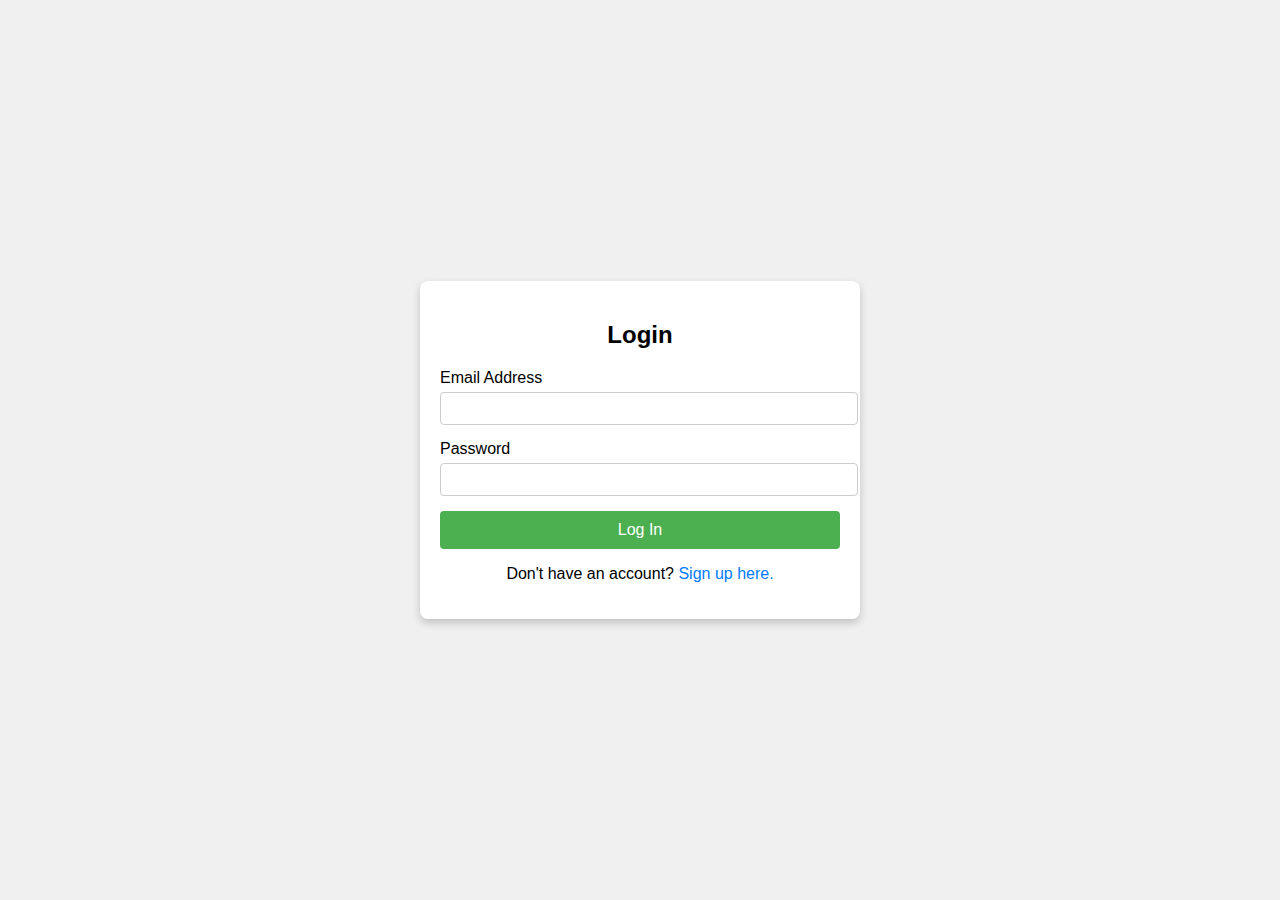
==== index.html @ 85cd4388 "Login & Signup Form" ====
<!DOCTYPE html>
<html lang="en">
<head>
    <meta charset="UTF-8">
    <meta name="viewport" content="width=device-width, initial-scale=1.0">
    <title>Login Form</title>
    <link rel="stylesheet" href="style.css">
</head>
<body>
    <div class="form-container">
        <h2>Login</h2>
        <form action="#" method="POST">
            <div class="form-group">
                <label for="login-email">Email Address</label>
                <input type="email" id="login-email" name="email" required>
            </div>
            <div class="form-group">
                <label for="login-password">Password</label>
                <input type="password" id="login-password" name="password" required>
            </div>
            <div class="form-group">
                <button type="submit">Log In</button>
            </div>
            <div class="link">
                <p>Don't have an account? <a href="#signup">Sign up here.</a></p>
            </div>
        </form>
    </div>
</body>
</html
---- style.css ----
body {
    font-family: Arial, sans-serif;
    display: flex;
    justify-content: center;
    align-items: center;
    height: 100vh;
    background-color: #f0f0f0;
    margin: 0;
}
.form-container {
    background-color: #fff;
    padding: 20px;
    border-radius: 8px;
    box-shadow: 0 4px 8px rgba(0, 0, 0, 0.2);
    max-width: 400px;
    width: 100%;
    margin: 20px;
}
.form-container h2 {
    text-align: center;
    margin-bottom: 20px;
}

.form-group {
    margin-bottom: 15px;
}
.form-group label {
    display: block;
    margin-bottom: 5px;
}
.form-group input {
    width: 100%;
    padding: 8px;
    border: 1px solid #ccc;
    border-radius: 4px;
}
.form-group button {
    width: 100%;
    padding: 10px;
    background-color: #4CAF50;
    color: #fff;
    border: none;
    border-radius: 4px;
    cursor: pointer;
    font-size: 16px;
}
.form-group button:hover {
    background-color: #45a049;
}
.link {
    text-align: center;
    margin-top: 15px;
}
.link a {
    color: #007BFF;
    text-decoration: none;
}
.link a:hover {
    text-decoration: underline;
}
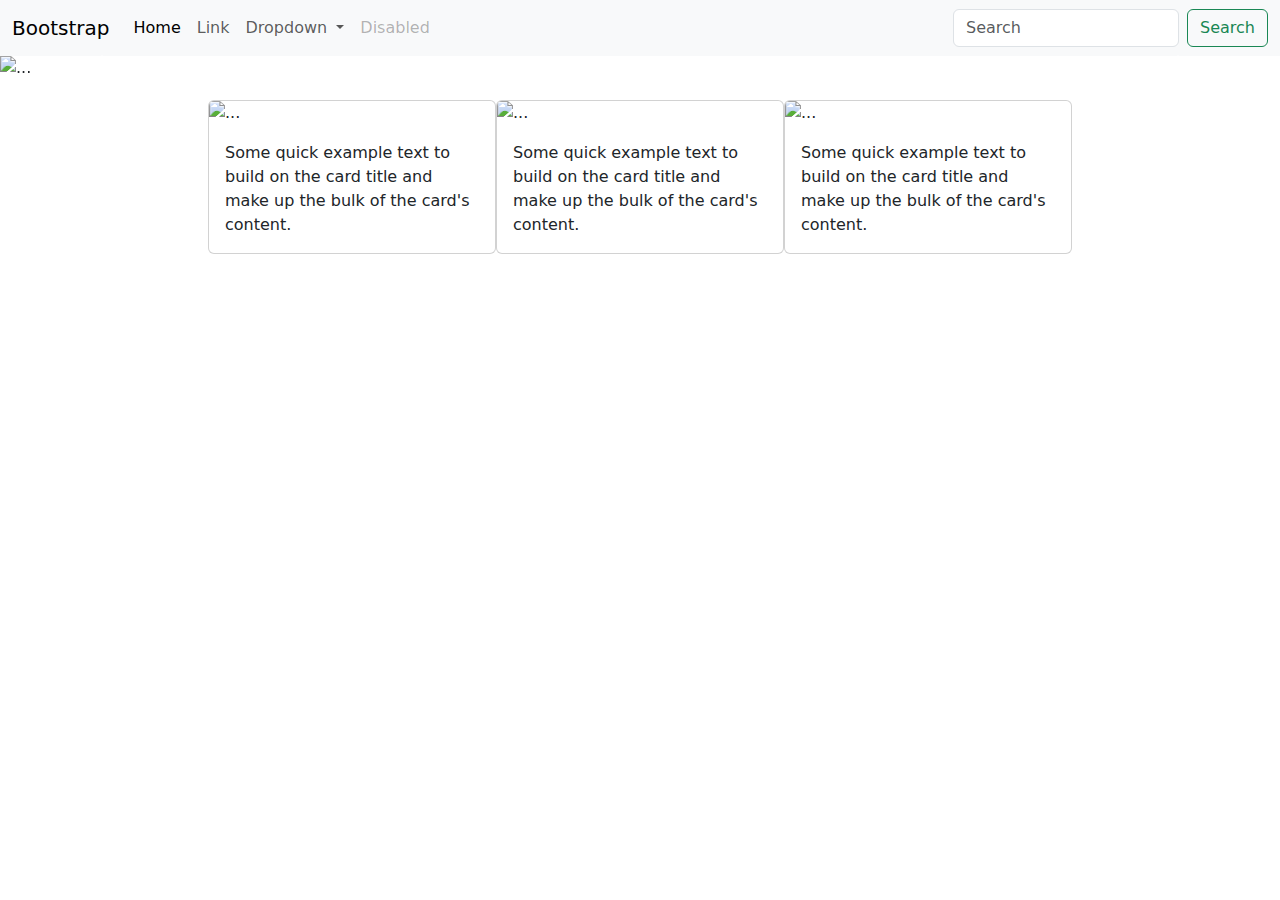
==== commit ff0957a6: "Booking.com" ====
--- a/index.html
+++ b/index.html
@@ -3,28 +3,89 @@
 <head>
     <meta charset="UTF-8">
     <meta name="viewport" content="width=device-width, initial-scale=1.0">
-    <title>Login Form</title>
+    <title>Hackathon</title>
+    <link rel="stylesheet" href="https://cdnjs.cloudflare.com/ajax/libs/font-awesome/6.7.2/css/all.min.css" integrity="sha512-Evv84Mr4kqVGRNSgIGL/F/aIDqQb7xQ2vcrdIwxfjThSH8CSR7PBEakCr51Ck+w+/U6swU2Im1vVX0SVk9ABhg==" crossorigin="anonymous" referrerpolicy="no-referrer" />
+    <link rel="stylesheet" href="https://cdnjs.cloudflare.com/ajax/libs/animate.css/4.1.1/animate.min.css"/>
+    <link href="https://cdn.jsdelivr.net/npm/bootstrap@5.3.3/dist/css/bootstrap.min.css" rel="stylesheet" integrity="sha384-QWTKZyjpPEjISv5WaRU9OFeRpok6YctnYmDr5pNlyT2bRjXh0JMhjY6hW+ALEwIH" crossorigin="anonymous">
     <link rel="stylesheet" href="style.css">
 </head>
 <body>
-    <div class="form-container">
-        <h2>Login</h2>
-        <form action="#" method="POST">
-            <div class="form-group">
-                <label for="login-email">Email Address</label>
-                <input type="email" id="login-email" name="email" required>
-            </div>
-            <div class="form-group">
-                <label for="login-password">Password</label>
-                <input type="password" id="login-password" name="password" required>
-            </div>
-            <div class="form-group">
-                <button type="submit">Log In</button>
-            </div>
-            <div class="link">
-                <p>Don't have an account? <a href="#signup">Sign up here.</a></p>
-            </div>
-        </form>
+    <nav class="navbar navbar-expand-lg bg-body-tertiary">
+        <div class="container-fluid">
+            <a class="navbar-brand" href="#">Bootstrap
+            </a>
+          <button class="navbar-toggler" type="button" data-bs-toggle="collapse" data-bs-target="#navbarSupportedContent" aria-controls="navbarSupportedContent" aria-expanded="false" aria-label="Toggle navigation">
+            <span class="navbar-toggler-icon"></span>
+          </button>
+          <div class="collapse navbar-collapse" id="navbarSupportedContent">
+            <ul class="navbar-nav me-auto mb-2 mb-lg-0">
+              <li class="nav-item">
+                <a class="nav-link active" aria-current="page" href="#">Home</a>
+              </li>
+              <li class="nav-item">
+                <a class="nav-link" href="#">Link</a>
+              </li>
+              <li class="nav-item dropdown">
+                <a class="nav-link dropdown-toggle" href="#" role="button" data-bs-toggle="dropdown" aria-expanded="false">
+                  Dropdown
+                </a>
+                <ul class="dropdown-menu">
+                  <li><a class="dropdown-item" href="#">Action</a></li>
+                  <li><a class="dropdown-item" href="#">Another action</a></li>
+                  <li><hr class="dropdown-divider"></li>
+                  <li><a class="dropdown-item" href="#">Something else here</a></li>
+                </ul>
+              </li>
+              <li class="nav-item">
+                <a class="nav-link disabled" aria-disabled="true">Disabled</a>
+              </li>
+            </ul>
+            <form class="d-flex" role="search">
+              <input class="form-control me-2" type="search" placeholder="Search" aria-label="Search">
+              <button class="btn btn-outline-success" type="submit">Search</button>
+            </form>
+          </div>
+        </div>
+      </nav>
+      <div id="carouselExample" class="carousel slide">
+        <div class="carousel-inner">
+          <div class="carousel-item active">
+            <img src="https://www.timeoutbahrain.com/public/images/2019/10/31/intercontinental_maldives.jpg" class="d-block w-100" alt="...">
+          </div>
+          <div class="carousel-item">
+            <img src="https://www.timeoutbahrain.com/public/images/2019/10/31/intercontinental_maldives.jpg" class="d-block w-100" alt="...">
+          </div>
+          <div class="carousel-item">
+            <img src="https://www.timeoutbahrain.com/public/images/2019/10/31/intercontinental_maldives.jpg" class="d-block w-100" alt="...">
+          </div>
+        </div>
+        <button class="carousel-control-prev" type="button" data-bs-target="#carouselExample" data-bs-slide="prev">
+          <span class="carousel-control-prev-icon" aria-hidden="true"></span>
+          <span class="visually-hidden">Previous</span>
+        </button>
+        <button class="carousel-control-next" type="button" data-bs-target="#carouselExample" data-bs-slide="next">
+          <span class="carousel-control-next-icon" aria-hidden="true"></span>
+          <span class="visually-hidden">Next</span>
+        </button>
+      </div>
+
+      <div class="cards">
+        <div class="card" style="width: 18rem;">
+        <img src="https://tse4.mm.bing.net/th?id=OIP.b2eItx_3INCy3jl9fwKnsAHaFQ&pid=Api&P=0&h=220" class="card-img-top" alt="...">
+        <div class="card-body">
+          <p class="card-text">Some quick example text to build on the card title and make up the bulk of the card's content.</p>
+        </div>
+      </div><div class="card" style="width: 18rem;">
+        <img src="https://tse3.mm.bing.net/th?id=OIP.mfmHw6LORUpnT9TcXGV2IAHaE8&pid=Api&P=0&h=220" class="card-img-top" alt="...">
+        <div class="card-body">
+          <p class="card-text">Some quick example text to build on the card title and make up the bulk of the card's content.</p>
+        </div>
+      </div><div class="card" style="width: 18rem;">
+        <img src="https://tse3.mm.bing.net/th?id=OIP.s5a76S9HvpGLdM5QiN_LCAHaHa&pid=Api&P=0&h=220" class="card-img-top" alt="...">
+        <div class="card-body">
+          <p class="card-text">Some quick example text to build on the card title and make up the bulk of the card's content.</p>
+        </div>
+      </div>
     </div>
 </body>
 </html--- a/style.css
+++ b/style.css
@@ -1,60 +1,9 @@
-body {
-    font-family: Arial, sans-serif;
+.cards{
     display: flex;
+    margin: 10px;
+    padding: 10px;
     justify-content: center;
-    align-items: center;
-    height: 100vh;
-    background-color: #f0f0f0;
-    margin: 0;
 }
-.form-container {
-    background-color: #fff;
-    padding: 20px;
-    border-radius: 8px;
-    box-shadow: 0 4px 8px rgba(0, 0, 0, 0.2);
-    max-width: 400px;
-    width: 100%;
-    margin: 20px;
-}
-.form-container h2 {
-    text-align: center;
-    margin-bottom: 20px;
-}
-
-.form-group {
-    margin-bottom: 15px;
-}
-.form-group label {
-    display: block;
-    margin-bottom: 5px;
-}
-.form-group input {
-    width: 100%;
-    padding: 8px;
-    border: 1px solid #ccc;
-    border-radius: 4px;
-}
-.form-group button {
-    width: 100%;
-    padding: 10px;
-    background-color: #4CAF50;
-    color: #fff;
-    border: none;
-    border-radius: 4px;
-    cursor: pointer;
-    font-size: 16px;
-}
-.form-group button:hover {
-    background-color: #45a049;
-}
-.link {
-    text-align: center;
-    margin-top: 15px;
-}
-.link a {
-    color: #007BFF;
-    text-decoration: none;
-}
-.link a:hover {
-    text-decoration: underline;
+.card{
+    
 }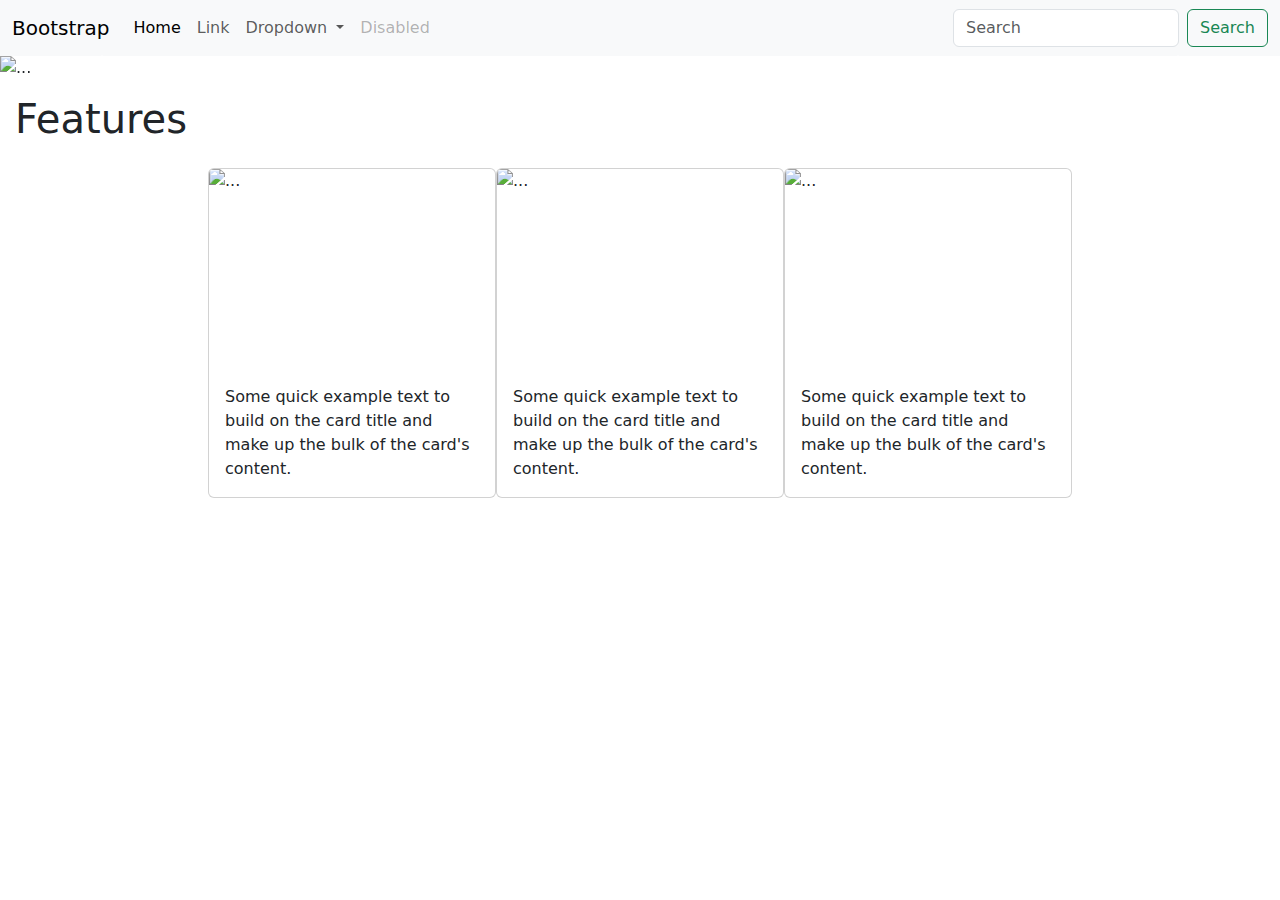
==== commit ae046ffd: "booking.me" ====
--- a/index.html
+++ b/index.html
@@ -56,7 +56,7 @@
             <img src="https://www.timeoutbahrain.com/public/images/2019/10/31/intercontinental_maldives.jpg" class="d-block w-100" alt="...">
           </div>
           <div class="carousel-item">
-            <img src="https://www.timeoutbahrain.com/public/images/2019/10/31/intercontinental_maldives.jpg" class="d-block w-100" alt="...">
+            <img src="" class="d-block w-100" alt="...">
           </div>
         </div>
         <button class="carousel-control-prev" type="button" data-bs-target="#carouselExample" data-bs-slide="prev">
@@ -68,6 +68,7 @@
           <span class="visually-hidden">Next</span>
         </button>
       </div>
+      <h1>Features</h1>
 
       <div class="cards">
         <div class="card" style="width: 18rem;">
--- a/style.css
+++ b/style.css
@@ -4,6 +4,9 @@
     padding: 10px;
     justify-content: center;
 }
-.card{
-    
+.card-img-top{
+    height: 200px;
+}
+h1{
+    margin: 15px;
 }